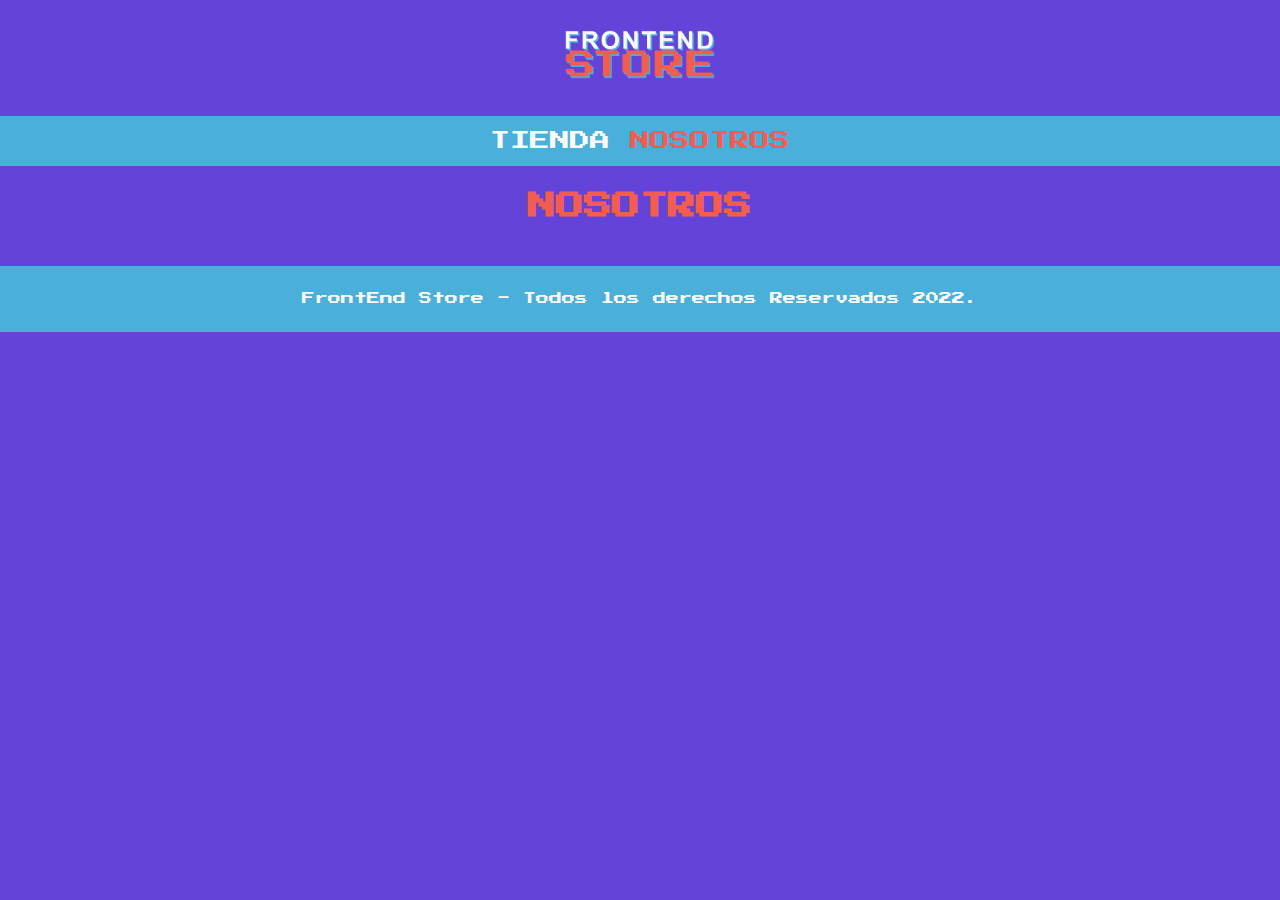
==== nosotros.html @ 9e56a35f "Inicio de tienda online" ====
<!DOCTYPE html>
<html lang="en">

<head>
    <meta charset="UTF-8">
    <meta http-equiv="X-UA-Compatible" content="IE=edge">
    <meta name="viewport" content="width=device-width, initial-scale=1.0">
    <title>FrontEnd Store</title>
    <link rel="stylesheet" href="/css/normalize.css">
    <link href="https://fonts.googleapis.com/css2?family=Press+Start+2P&display=swap" rel="stylesheet">
    <link rel="stylesheet" href="/css/styles.css">
</head>

<body>
    <header class="header">
        <a href="index.html">
            <img class="header__logo" src="/img/LOGOnuevo.png" alt="FrontEndLogo">
        </a>
    </header>

    <nav class="navegacion">
        <a class="navegacion__enlace" href="index.html">tienda</a>
        <a class="navegacion__enlace navegacion__enlace--activo" href="nosotros.html">nosotros</a>
    </nav>

    <main class="container">
        <h1>Nosotros</h1>
    </main>

    <footer class="footer">
        <p class="footer__texto">FrontEnd Store - Todos los derechos Reservados 2022.</p>
    </footer>

</body>

</html>
---- css/styles.css ----
:root {
    --primario: #6443d9;
    --primarioVar: #4AB0D9;
    --secundario: #f25d50;
    --secundarioVar: #f2a663;
    --blanco: #fafafa;
    --negro: #0e1013;

    --fuentePrincipal: 'Press Start 2P', cursive;
}

a{
    text-decoration: none;
}
html {
    box-sizing: border-box;
    font-size: 62.5%;
    /* 1rem = 10px */
}

*,
*:before,
*:after {
    box-sizing: inherit;
}

body {
    background-color: var(--primario);
    font-size: 1.6rem;
    line-height: 1.5;
}

p {
    font-size: 1.8rem;
    font-family: Arial, Helvetica, sans-serif;
    color: var(--blanco);
}

img {
    max-width: 100%;
}



h1,
h2,
h3 {
    text-align: center;
    color: var(--secundario);
    font-family: var(--fuentePrincipal);
}

h1 {
    font-size: 2.83rem;
    text-transform: uppercase;
}

h2 {
    font-size: 1.8rem;
}

h3 {
    font: 1rem;
}

/* Header */

.header {
    display: flex;
    justify-content: center;
}

.header__logo {
    max-width: 150px;
    margin: 3rem 0;
}

/* Navegacion */

.navegacion {
    background-color: var(--primarioVar);
    padding: 1rem 0;
    display: flex;
    justify-content: center;
    gap: 2rem;
}

.navegacion__enlace {
    font-family: var(--fuentePrincipal);
    color: var(--blanco);
    font-size: 2rem;
    text-decoration: none;
    text-transform: uppercase;
}


.navegacion__enlace:hover,
.navegacion__enlace--activo {
    color: var(--secundario);
}

/* Main */

.container {
    max-width: 120rem;
    display: flex;
    flex-direction: column;
    align-items: center;
    margin: 0 auto;

}

/* Grid */

.grid {
    display: grid;
    grid-template-columns: repeat(2, 1fr);
    gap: 2rem;
    width: 90%;
}

@media (min-width: 768px) {
    .grid {
        grid-template-columns: repeat(3, 1fr);
    }
}

/* graficos */

.grafico {
    min-height: 25rem;
    grid-column: 1 / 3;
    background-repeat: no-repeat;
    background-size: cover;
    border-radius: 0.4rem;
}

.grafico--node {
    background-image: url(../img/grafico2.jpg);
    grid-row: 6 / 7;
}

.grafico--remeras {
    grid-row: 2 / 3;
    background-image: url(../img/grafico1.jpg);
}

@media (min-width: 768px){
    .grafico--node {
        grid-row: 5 / 6;
        grid-column: 2 / 4;
    }
}


/* producto */

.producto {
    background-color: var(--primarioVar);
    padding: 1rem;
    border-radius: 0.4rem;
    transition: all .2s;
}

.producto:hover {
    transform: rotate(0.3deg);
    box-shadow: 0px 0px 15px 1px var(--secundarioVar);
}

.producto__imagen {
    border-radius: 0.2rem;
    width: 100%;

}

.producto__nombre {
    font-size: 1.5rem;
    padding: 0.5rem 0;   
}

.producto__precio {
    font-size: 1.5rem;
    color: var(--secundario);
}

.producto__nombre,
.producto__precio {
    font-family: var(--fuentePrincipal);
    margin: 0.5rem 0;
    text-align: center;
    
}

/* Footer */

.footer {
    background-color: var(--primarioVar);
    padding: 1rem 0;
    margin-top: 2rem;

}

.footer__texto {
    font-family: var(--fuentePrincipal);
    font-size: 1.3rem;
    text-align: center;
}
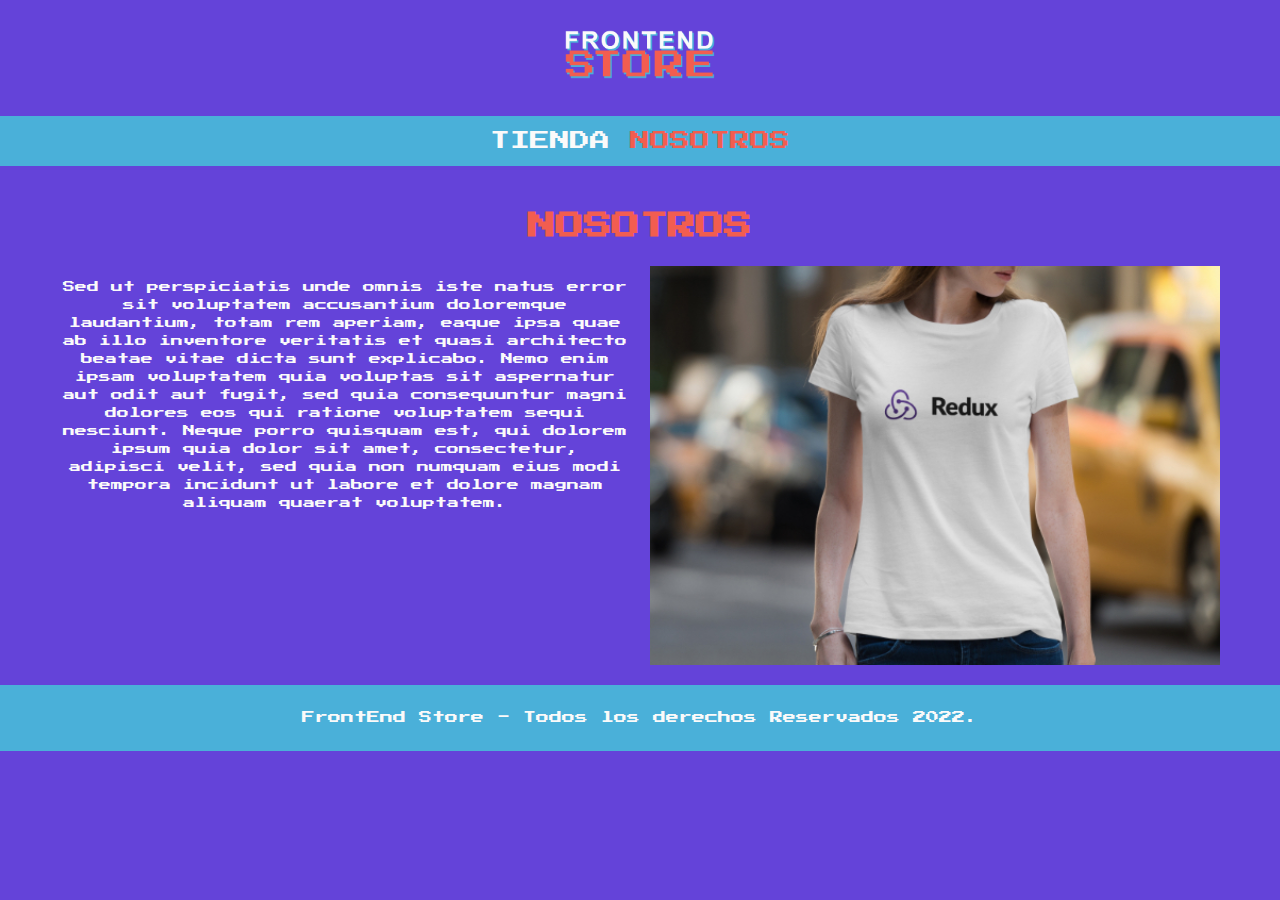
==== commit d6fc8903: "Update en vista NOSTROS" ====
--- a/nosotros.html
+++ b/nosotros.html
@@ -25,6 +25,21 @@
 
     <main class="container">
         <h1>Nosotros</h1>
+
+        <div class="nosotros">
+            <div class="nosotros__contenido">
+                <p>
+                    Sed ut perspiciatis unde omnis iste natus error sit voluptatem accusantium doloremque laudantium,
+                    totam rem aperiam, eaque ipsa quae ab illo inventore veritatis et quasi architecto beatae vitae
+                    dicta sunt explicabo. Nemo enim ipsam voluptatem quia voluptas sit aspernatur aut odit aut fugit,
+                    sed quia consequuntur magni dolores eos qui ratione voluptatem sequi nesciunt. Neque porro quisquam
+                    est, qui dolorem ipsum quia dolor sit amet, consectetur, adipisci velit, sed quia non numquam eius
+                    modi tempora incidunt ut labore et dolore magnam aliquam quaerat voluptatem. 
+                </p>
+            </div>
+            <img class="nosotros__imagen" src="/img/nosotros.jpg" alt="nosotros img">
+        </div>
+
     </main>
 
     <footer class="footer">
--- a/css/styles.css
+++ b/css/styles.css
@@ -31,8 +31,8 @@
 }
 
 p {
-    font-size: 1.8rem;
-    font-family: Arial, Helvetica, sans-serif;
+    font-size: 1.2rem;
+    font-family: var(--fuentePrincipal);
     color: var(--blanco);
 }
 
@@ -107,7 +107,7 @@
     flex-direction: column;
     align-items: center;
     margin: 0 auto;
-
+    padding-top: 2rem;
 }
 
 /* Grid */
@@ -204,4 +204,39 @@
     font-family: var(--fuentePrincipal);
     font-size: 1.3rem;
     text-align: center;
+}
+
+
+/* nosotros */
+
+.nosotros {
+    display: grid;
+    grid-template-rows: repeat(2, auto);
+
+}
+
+.nosotros__contenido {
+    padding: 0 2rem;
+    text-align: justify;
+    font-family: var(--fuentePrincipal);
+}
+
+.nosotros__imagen {
+    grid-row: 1 / 2;
+    width: 100%;
+}
+
+@media (min-width: 768px) {
+    .nosotros {
+        grid-template-columns: repeat(2, 1fr);
+        column-gap: 2rem;
+        padding: 0 2rem;
+    }
+    .nosotros__contenido {
+        text-align: center;
+        padding: 0;
+    }
+    .nosotros__imagen {
+        grid-column: 2 / 3;
+    }
 }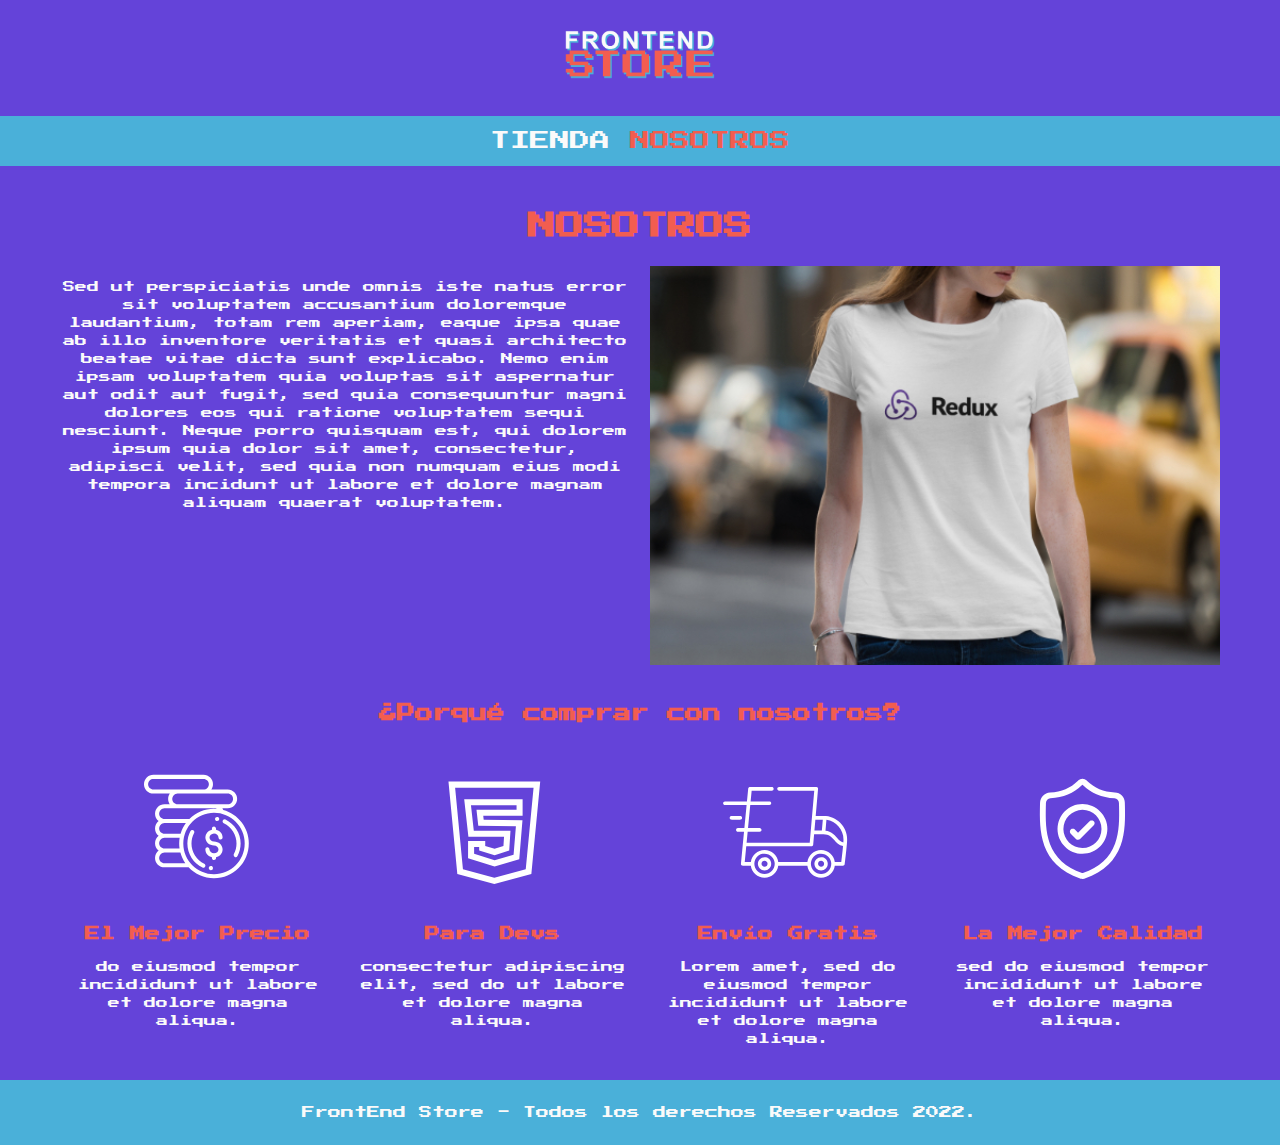
==== commit d695007d: "Vista nosotros finalizada" ====
--- a/nosotros.html
+++ b/nosotros.html
@@ -34,13 +34,44 @@
                     dicta sunt explicabo. Nemo enim ipsam voluptatem quia voluptas sit aspernatur aut odit aut fugit,
                     sed quia consequuntur magni dolores eos qui ratione voluptatem sequi nesciunt. Neque porro quisquam
                     est, qui dolorem ipsum quia dolor sit amet, consectetur, adipisci velit, sed quia non numquam eius
-                    modi tempora incidunt ut labore et dolore magnam aliquam quaerat voluptatem. 
+                    modi tempora incidunt ut labore et dolore magnam aliquam quaerat voluptatem.
                 </p>
             </div>
             <img class="nosotros__imagen" src="/img/nosotros.jpg" alt="nosotros img">
         </div>
 
     </main>
+
+    <section class="container comprar">
+        <h2 class="comprar__titulo">¿Porqué comprar con nosotros?</h2>
+
+        <div class="items">
+            <div class="item">
+                <img class="item__img" src="/img/icono_1.png" alt="icono compras">
+                <h3 class="item__titulo">El Mejor Precio</h3>
+                <p class="item_desc">do eiusmod tempor incididunt ut labore et dolore magna aliqua. </p>
+            </div> <!-- Item -->
+            
+            <div class="item">
+                <img class="item__img" src="/img/icono_2.png" alt="icono compras">
+                <h3 class="item__titulo">Para Devs</h3>
+                <p class="item_desc"> consectetur adipiscing elit, sed do ut labore et dolore magna aliqua. </p>
+            </div> <!-- Item -->
+            
+            <div class="item">
+                <img class="item__img" src="/img/icono_3.png" alt="icono compras">
+                <h3 class="item__titulo">Envío Gratis</h3>
+                <p class="item_desc">Lorem amet, sed do eiusmod tempor incididunt ut labore et dolore magna aliqua. </p>
+            </div> <!-- Item -->
+            
+            <div class="item">
+                <img class="item__img" src="/img/icono_4.png" alt="icono compras">
+                <h3 class="item__titulo">La Mejor Calidad</h3>
+                <p class="item_desc"> sed do eiusmod tempor incididunt ut labore et dolore magna aliqua. </p>
+            </div> <!-- Item -->
+                    
+        </div> <!-- Items -->
+    </section>
 
     <footer class="footer">
         <p class="footer__texto">FrontEnd Store - Todos los derechos Reservados 2022.</p>
--- a/css/styles.css
+++ b/css/styles.css
@@ -239,4 +239,34 @@
     .nosotros__imagen {
         grid-column: 2 / 3;
     }
+}
+
+/* Items */
+
+
+.items {
+    display: grid;
+    grid-template-columns: repeat(2, 1fr);
+    column-gap: 2rem;
+    padding: 0 2rem;
+    text-align: center;
+}
+
+.items__img {
+    width: 100%;
+}
+
+.item__titulo {
+    font-size: 1.5rem;
+    margin: 0;
+}
+
+.items__desc {
+    font-size: 0.8rem;
+}
+
+@media (min-width: 768px) {
+    .items {
+        grid-template-columns: repeat(4, 1fr);
+    }
 }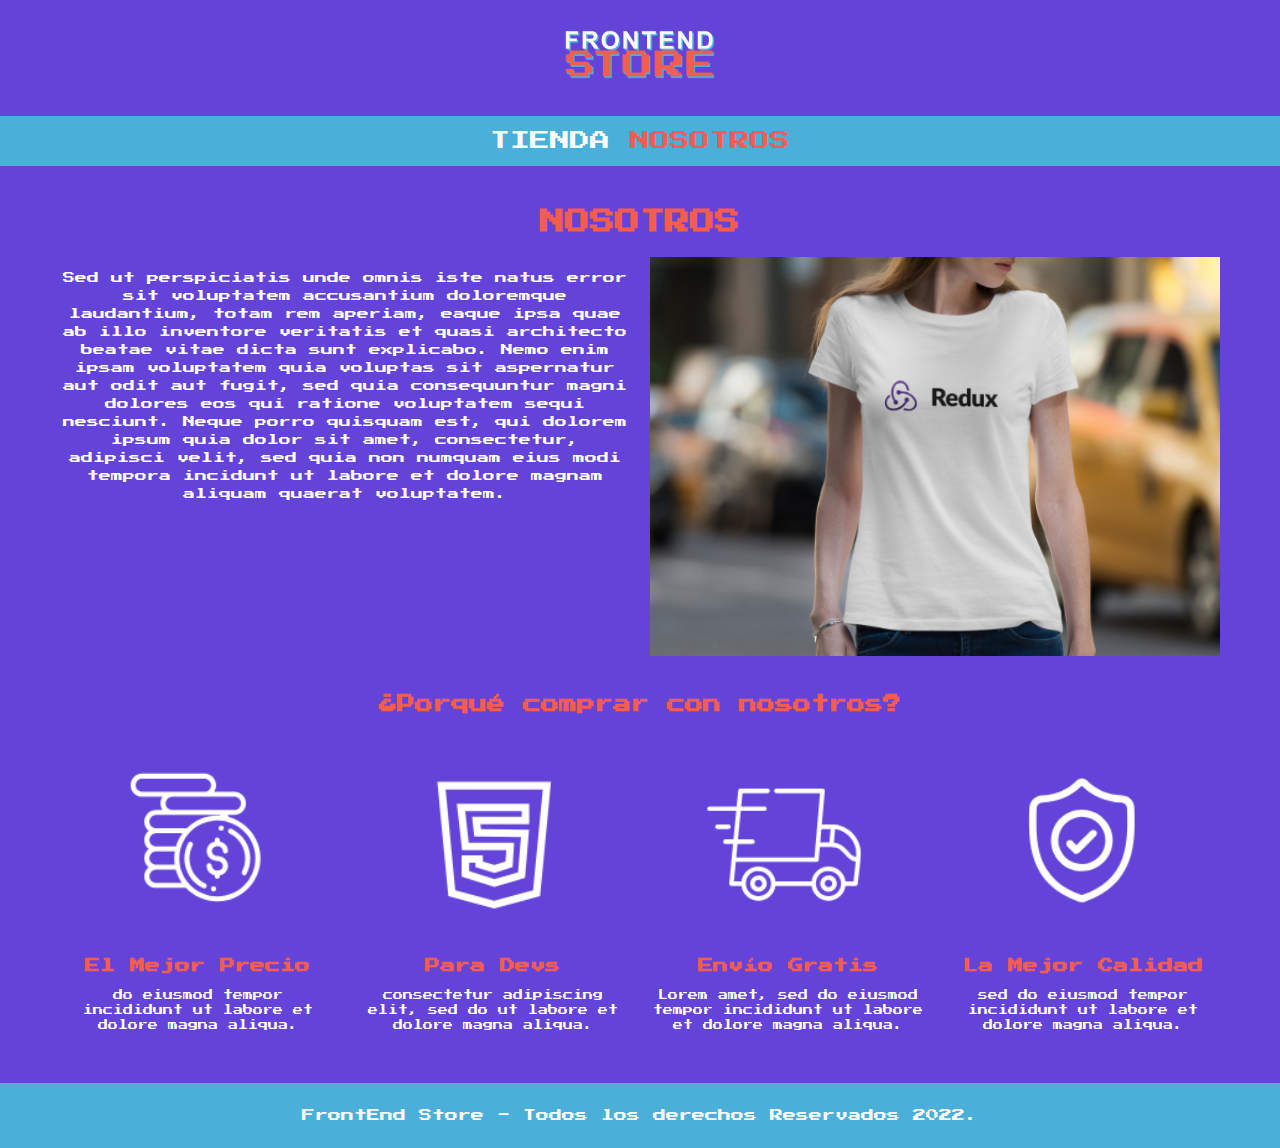
==== commit 4fa79415: "Se completo pagina de producto, y correciones menors en css general" ====
--- a/nosotros.html
+++ b/nosotros.html
@@ -49,25 +49,25 @@
             <div class="item">
                 <img class="item__img" src="/img/icono_1.png" alt="icono compras">
                 <h3 class="item__titulo">El Mejor Precio</h3>
-                <p class="item_desc">do eiusmod tempor incididunt ut labore et dolore magna aliqua. </p>
+                <p class="item__desc">do eiusmod tempor incididunt ut labore et dolore magna aliqua. </p>
             </div> <!-- Item -->
             
             <div class="item">
                 <img class="item__img" src="/img/icono_2.png" alt="icono compras">
                 <h3 class="item__titulo">Para Devs</h3>
-                <p class="item_desc"> consectetur adipiscing elit, sed do ut labore et dolore magna aliqua. </p>
+                <p class="item__desc"> consectetur adipiscing elit, sed do ut labore et dolore magna aliqua. </p>
             </div> <!-- Item -->
             
             <div class="item">
                 <img class="item__img" src="/img/icono_3.png" alt="icono compras">
                 <h3 class="item__titulo">Envío Gratis</h3>
-                <p class="item_desc">Lorem amet, sed do eiusmod tempor incididunt ut labore et dolore magna aliqua. </p>
+                <p class="item__desc">Lorem amet, sed do eiusmod tempor incididunt ut labore et dolore magna aliqua. </p>
             </div> <!-- Item -->
             
             <div class="item">
                 <img class="item__img" src="/img/icono_4.png" alt="icono compras">
                 <h3 class="item__titulo">La Mejor Calidad</h3>
-                <p class="item_desc"> sed do eiusmod tempor incididunt ut labore et dolore magna aliqua. </p>
+                <p class="item__desc"> sed do eiusmod tempor incididunt ut labore et dolore magna aliqua. </p>
             </div> <!-- Item -->
                     
         </div> <!-- Items -->
--- a/css/styles.css
+++ b/css/styles.css
@@ -37,7 +37,7 @@
 }
 
 img {
-    max-width: 100%;
+    width: 100%;
 }
 
 
@@ -51,7 +51,7 @@
 }
 
 h1 {
-    font-size: 2.83rem;
+    font-size: 2.5rem;
     text-transform: uppercase;
 }
 
@@ -116,7 +116,7 @@
     display: grid;
     grid-template-columns: repeat(2, 1fr);
     gap: 2rem;
-    width: 90%;
+    padding: 0 1rem;
 }
 
 @media (min-width: 768px) {
@@ -169,13 +169,17 @@
 
 .producto__imagen {
     border-radius: 0.2rem;
-    width: 100%;
-
 }
 
 .producto__nombre {
-    font-size: 1.5rem;
+    font-size: 1.2rem;
     padding: 0.5rem 0;   
+}
+
+@media (min-width:768px) {
+    .producto__nombre {
+        font-size: 2rem;
+    }
 }
 
 .producto__precio {
@@ -196,8 +200,7 @@
 .footer {
     background-color: var(--primarioVar);
     padding: 1rem 0;
-    margin-top: 2rem;
-
+    margin-top: 4rem;
 }
 
 .footer__texto {
@@ -223,7 +226,6 @@
 
 .nosotros__imagen {
     grid-row: 1 / 2;
-    width: 100%;
 }
 
 @media (min-width: 768px) {
@@ -252,21 +254,83 @@
     text-align: center;
 }
 
-.items__img {
-    width: 100%;
-}
-
 .item__titulo {
     font-size: 1.5rem;
     margin: 0;
 }
 
-.items__desc {
-    font-size: 0.8rem;
+.item__desc {
+    font-size: 1rem;
 }
 
 @media (min-width: 768px) {
     .items {
         grid-template-columns: repeat(4, 1fr);
     }
+}
+
+/* pagina producto */
+
+.remera {
+    width: 100%;
+    padding: 0 1rem;
+}
+
+@media (min-width:768px) {
+    .remera {
+        display: grid;
+        grid-template-columns: repeat(2, 1fr);
+        column-gap: 2rem;
+    }
+}
+
+.formulario {
+    display:grid;
+    grid-template-columns: repeat(1, 1fr);
+    gap: 1rem;
+    margin-top: 4rem;
+}
+
+.formulario__input {
+    border: 0.5rem solid var(--primarioVar);
+    background-color: transparent;
+    color: var(--blanco);
+    font-size: 1rem;
+    padding: 1.5rem 0.5rem;
+    font-family: var(--fuentePrincipal);
+    text-align: center;
+}
+
+.formulario__input option{
+    background-color: var(--primarioVar);    
+}
+
+.formulario__submit {
+    background-color: var(--secundario);
+    border: none;
+    padding: 1.5rem 1rem;
+    font-family: var(--fuentePrincipal);
+    font-size: 1.5rem;    
+}
+
+.formulario__submit:hover {
+    color: var(--blanco);
+    background-color: var(--secundarioVar);
+}
+
+.boton-volver {
+    align-self: flex-start;
+    margin-left: 2rem;
+    font-family: var(--fuentePrincipal);
+    color:var(--blanco)
+}
+
+@media (min-width: 768px) {
+    .formulario {
+        grid-template-columns: repeat(2, 1fr);    
+    }
+    .formulario__submit {
+        grid-column: 1 / 3;
+    }
+    
 }